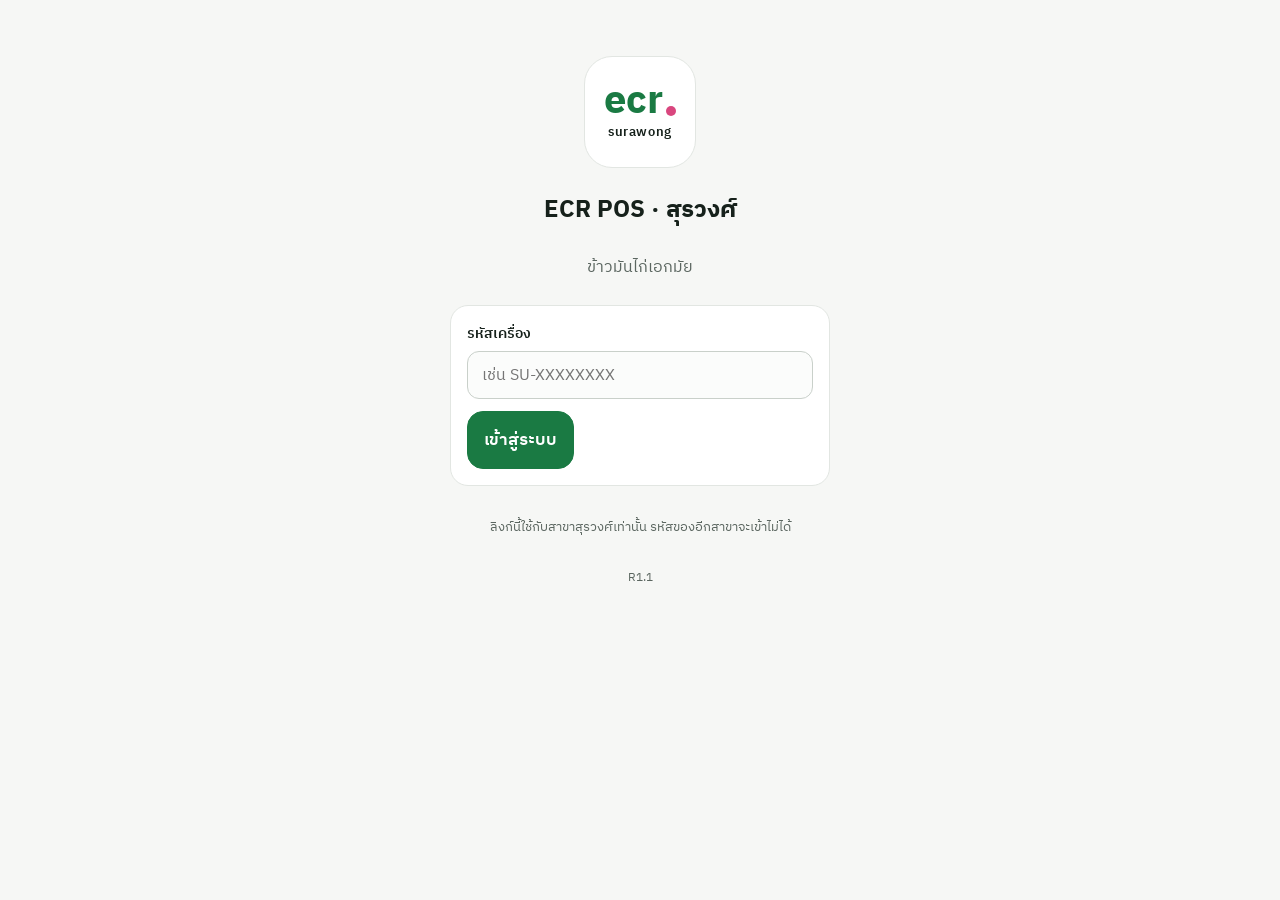
==== surawong/index.html @ 8c13bf03 "Menu editor: add/change/remove menu photo (R1.1) Co-Authored-By: Claude Opus 5.5 <noreply@anthropic." ====
<!doctype html>
<html lang="th">
<head>
<meta charset="utf-8">
<meta name="viewport" content="width=device-width, initial-scale=1, viewport-fit=cover">
<meta name="theme-color" content="#ffffff">
<meta name="robots" content="noindex">
<title>ECR POS · สุรวงศ์</title>
<link rel="manifest" href="manifest.webmanifest">
<link rel="icon" href="icon-32.png">
<link rel="apple-touch-icon" href="icon-180.png">
<link rel="preconnect" href="https://fonts.googleapis.com">
<link rel="stylesheet" href="https://fonts.googleapis.com/css2?family=IBM+Plex+Sans+Thai:wght@400;500;600;700&family=Sarabun:wght@400;700&display=swap">
<link rel="stylesheet" href="../app/app.css?v=R1.1">
</head>
<body>
<div id="app"></div>
<script src="config.js?v=R1.1"></script>
<script src="../app/printer.js?v=R1.1"></script>
<script src="../app/app.js?v=R1.1"></script>
</body>
</html>
---- app/app.css ----
:root{--g:#1A7A43;--g2:#135C32;--gl:#EAF5EE;--p:#D9467E;--p2:#9C2353;--pl:#FFF1F6;--pb:#F5C9DA;--ink:#16211B;--mut:#5B6660;--line:#E2E6E2;--bg:#F6F7F5;--card:#fff;--warn:#B26B00;--warnl:#FFF5E0}
*{box-sizing:border-box;-webkit-tap-highlight-color:transparent}
html,body{margin:0;background:var(--bg);color:var(--ink);font-family:"IBM Plex Sans Thai","Sarabun",system-ui,sans-serif;font-size:16px}
button,input,select,textarea{font:inherit;color:inherit}
button{cursor:pointer}
button:disabled{opacity:.5;cursor:default}
#app{max-width:760px;margin:0 auto;min-height:100vh;min-height:100dvh;display:flex;flex-direction:column}
.muted{color:var(--mut)}.pink{color:var(--p2)!important}.center{text-align:center}.mt{margin-top:14px}.wide{width:100%}
.row{display:flex}.col{display:flex;flex-direction:column}.gap{gap:8px}.wrap{flex-wrap:wrap}.grow{flex:1}.center-v{align-items:flex-end}
.note{font-size:13px;color:var(--mut);text-align:center;margin:10px 0}
.ver{font-size:12px;color:var(--mut)}
/* header */
.top{position:sticky;top:0;z-index:5;background:#fff;border-bottom:1px solid var(--line);display:flex;align-items:center;gap:10px;padding:10px 14px;min-height:60px}
.brand{display:flex;align-items:center;gap:6px}.brand b{font-size:22px;color:var(--g)}.brand i{width:7px;height:7px;border-radius:50%;background:var(--p);margin-top:9px}.brand span{font-weight:600;margin-left:4px}
.ttl{display:flex;flex-direction:column;line-height:1.25}.ttl b{font-size:17px}.ttl small{font-size:12px;color:var(--mut)}
.sp{flex:1}
.icon{width:44px;height:44px;border-radius:12px;border:1px solid var(--line);background:#fff;display:flex;align-items:center;justify-content:center;flex-shrink:0}
.status{display:flex;gap:6px;flex-wrap:wrap;padding:8px 14px;background:#fff;border-bottom:1px solid var(--line)}
.pill{display:inline-flex;align-items:center;gap:6px;border:0;border-radius:999px;padding:5px 11px;font-size:13px;font-weight:600}
.pill .dot{width:8px;height:8px;border-radius:50%;background:currentColor}
.pill.ok{background:var(--gl);color:var(--g2)}.pill.warn{background:var(--warnl);color:var(--warn)}.pill.bad{background:var(--pl);color:var(--p2)}.pill.off{background:#EEF1EE;color:var(--mut)}.pill.test{background:#16211B;color:#fff}
/* tabs */
.tabs{position:sticky;bottom:0;z-index:5;display:grid;grid-template-columns:repeat(4,1fr);background:#fff;border-top:1px solid var(--line);padding:6px 8px calc(6px + env(safe-area-inset-bottom))}
.tabs button{height:48px;border:0;background:transparent;border-radius:12px;font-weight:600;color:var(--mut)}
.tabs button.on{background:var(--ink);color:#fff}
main{padding:14px;flex:1}
.pad-b{padding-bottom:20px}
.sec{margin:18px 0 8px;font-size:14px;color:var(--mut)}
/* buttons */
.btn{min-height:44px;padding:0 16px;border-radius:12px;border:1px solid var(--line);background:#fff;font-weight:600;display:inline-flex;align-items:center;justify-content:center;gap:6px;flex-direction:row}
.btn.primary{background:var(--g);border-color:var(--g);color:#fff}.btn.outline{border:2px solid var(--g);color:var(--g2);background:#fff}
.btn.ghost{background:#fff}.btn.danger{background:var(--p2);border-color:var(--p2);color:#fff}.danger-t{color:var(--p2)}
.btn.big{min-height:58px;font-size:17px;border-radius:16px}.btn.sm{min-height:36px;padding:0 12px;font-size:14px}
.btn small{display:block;font-size:11px;font-weight:500;color:var(--mut)}.btn.outline.big{flex-direction:column;gap:0}
.grid2{display:grid;grid-template-columns:repeat(2,minmax(0,1fr));gap:10px}.grid3{display:grid;grid-template-columns:repeat(3,minmax(0,1fr));gap:10px}.grid4{display:grid;grid-template-columns:repeat(4,minmax(0,1fr));gap:6px}
@media(min-width:600px){.grid3{grid-template-columns:repeat(5,minmax(0,1fr))}}
/* tables */
.tile{height:96px;border-radius:16px;border:1px solid #DDE2DE;background:#fff;display:flex;flex-direction:column;align-items:flex-start;justify-content:space-between;padding:10px 12px;text-align:left}
.tile b{font-size:18px}.tile small{font-size:12px;color:var(--mut)}
.tile.open{border:2px solid var(--p);background:var(--pl)}.tile.open em{font-style:normal;font-weight:700;color:var(--p2);font-size:15px;display:block}.tile.open small{color:#7A1D42}
.tile.add{border:1px dashed #A9B3AC;background:transparent;align-items:center;justify-content:center;font-weight:600;color:#3D4842}
.sumbar{display:grid;grid-template-columns:repeat(3,1fr);gap:8px;background:#fff;border-top:1px solid var(--line);padding:10px 16px}
.sumbar small{display:block;font-size:12px;color:var(--mut)}.sumbar b{font-size:18px}
/* order */
.order{display:flex;flex-direction:column;flex:1}
.chips{display:flex;gap:6px;padding:10px 14px 6px;overflow-x:auto}
.chips button{height:40px;padding:0 14px;border-radius:999px;border:1px solid #DDE2DE;background:#fff;white-space:nowrap}
.chips button.on{background:var(--g);border-color:var(--g);color:#fff;font-weight:600}
.menu{display:grid;grid-template-columns:repeat(2,minmax(0,1fr));gap:8px;padding:4px 14px 12px}
@media(min-width:600px){.menu{grid-template-columns:repeat(3,minmax(0,1fr))}}
.mi{min-height:76px;border-radius:14px;border:1px solid #DDE2DE;background:#fff;padding:10px 12px;display:flex;flex-direction:column;align-items:flex-start;justify-content:space-between;gap:6px;text-align:left}
.mi img{width:100%;height:84px;object-fit:cover;border-radius:10px}
.mi span{font-size:14px;line-height:1.35}.mi b{color:var(--g2)}
.cart{position:sticky;bottom:0;margin-top:auto;background:#fff;border-top:1px solid var(--line);border-radius:20px 20px 0 0;padding:12px 14px calc(14px + env(safe-area-inset-bottom));box-shadow:0 -6px 20px rgba(0,0,0,.05)}
.cart-h{display:flex;justify-content:space-between;align-items:baseline;margin-bottom:6px}
.lines{max-height:34vh;overflow-y:auto}
.line{display:flex;align-items:center;gap:8px;padding:7px 0;border-bottom:1px solid #EEF1EE}
.lname{flex:1;display:flex;flex-direction:column;align-items:flex-start;border:0;background:transparent;padding:0;text-align:left;font-size:14px}
.lname small{font-size:12px;color:var(--mut)}
.tag{font-style:normal;font-size:11px;background:var(--gl);color:var(--g2);padding:1px 6px;border-radius:6px}
.qty{display:flex;align-items:center;gap:8px}.qty button{width:36px;height:36px;border-radius:10px;border:1px solid var(--line);background:#fff;font-size:18px}
.qty b{min-width:18px;text-align:center}
.amt{min-width:58px;text-align:right;font-weight:600}
.total{display:flex;justify-content:space-between;padding:10px 0;font-size:18px;font-weight:700}
/* pay */
.pay{display:flex;flex-direction:column;gap:12px}
.due{text-align:center}.due small{color:var(--mut)}.due b{display:block;font-size:46px}
.seg{height:54px;border-radius:14px;border:1px solid #DDE2DE;background:#fff;font-weight:600;font-size:16px}.seg.on{border:2px solid var(--g);background:var(--gl);color:var(--g2)}
.card{background:#fff;border:1px solid var(--line);border-radius:18px;padding:16px;margin-bottom:12px}
.card h4{margin:0 0 6px}.card p{margin:4px 0 10px}
.qbtn{height:46px;border-radius:10px;border:1px solid #DDE2DE;background:#fff;font-weight:600}
.change{display:flex;justify-content:space-between;align-items:baseline;border-top:1px solid #EEF1EE;padding-top:10px;margin-top:10px}.change b{font-size:28px;color:var(--g2)}
.qr{max-width:280px;width:100%;border-radius:12px}
.chk{display:flex;align-items:center;gap:8px;min-height:40px}.chk input{width:20px;height:20px;accent-color:var(--g)}
/* forms */
.fld{display:flex;flex-direction:column;gap:6px;margin-bottom:12px}.fld span{font-size:14px;font-weight:600}
.fld input,.fld select,.fld textarea{min-height:48px;border:1px solid #C9D0CA;border-radius:12px;padding:0 14px;background:#FBFCFB;font-size:16px}
.fld textarea{padding:10px 14px}
#recv{font-size:24px;font-weight:700}
/* lists */
.list{display:flex;flex-direction:column;gap:8px}
.bill{display:flex;align-items:center;gap:10px;background:#fff;border:1px solid var(--line);border-radius:14px;padding:10px 12px;text-align:left;min-height:56px}
.bill>span{flex:1;display:flex;flex-direction:column}.bill small{font-size:12px;color:var(--mut)}.bill em{font-style:normal;font-weight:700;min-width:60px;text-align:right}
.chip{font-size:12px;font-weight:600;padding:3px 9px;border-radius:999px}.chip.ok{background:var(--gl);color:var(--g2)}.chip.pink{background:var(--pl);color:var(--p2)}.chip.off{background:#EEF1EE;color:var(--mut)}
.hero{background:var(--g);color:#fff;border-radius:18px;padding:16px;margin:4px 0 12px}.hero small{display:block;opacity:.9;font-size:13px}.hero b{font-size:34px}
.kpi{background:#fff;border:1px solid var(--line);border-radius:16px;padding:12px 14px}.kpi small{display:block;font-size:12px;color:var(--mut)}.kpi b{font-size:19px}
.topl{background:#fff;border:1px solid var(--line);border-radius:16px;padding:8px 14px 8px 34px;margin:0}.topl li{padding:6px 0}.topl li span{margin-right:8px}
/* login / lock */
.login{display:flex;flex-direction:column;align-items:center;gap:8px;padding:56px 24px 32px;text-align:center}
.login .card{width:100%;max-width:380px;text-align:left}
.logo{display:flex;flex-direction:column;align-items:center;justify-content:center;width:112px;height:112px;border-radius:28px;background:#fff;border:1px solid var(--line)}
.logo .mark{display:flex;align-items:flex-end;gap:3px}.logo b{font-size:40px;color:var(--g);line-height:1}.logo i{width:10px;height:10px;border-radius:50%;background:var(--p);margin-bottom:5px}
.logo span{font-size:13px;font-weight:600;letter-spacing:.04em}
.login h1{font-size:24px;margin:14px 0 0}.login h2{margin:14px 0 0}
.pinview{display:flex;gap:12px;height:28px;align-items:center;margin:10px 0}.pinview i{width:14px;height:14px;border-radius:50%;background:var(--ink)}
.pad{display:grid;grid-template-columns:repeat(3,80px);gap:12px}
.pad button{height:64px;border-radius:16px;border:1px solid var(--line);background:#fff;font-size:22px;font-weight:600}
/* modal */
.modal-bg{position:fixed;inset:0;background:rgba(22,33,27,.45);z-index:50;display:flex;align-items:flex-end;justify-content:center}
.modal{background:#fff;width:100%;max-width:560px;border-radius:22px 22px 0 0;padding:18px 18px calc(18px + env(safe-area-inset-bottom));max-height:88vh;overflow-y:auto}
.modal h3{margin:0 0 6px}
@media(min-width:600px){.modal-bg{align-items:center}.modal{border-radius:22px}}
.optg{border-top:1px solid #EEF1EE;padding:10px 0}.optg small{color:var(--mut);margin-left:6px;font-size:12px}
.opts{display:flex;flex-wrap:wrap;gap:8px;margin-top:8px}
.opt input{position:absolute;opacity:0}.opt span{display:inline-flex;align-items:center;min-height:44px;padding:0 14px;border:1px solid #C9D0CA;border-radius:12px}
.opt input:checked+span{border:2px solid var(--g);background:var(--gl);color:var(--g2);font-weight:600}
.opt input:focus-visible+span{outline:2px solid var(--g)}
/* toast */
.toast{position:fixed;left:50%;bottom:90px;transform:translateX(-50%) translateY(20px);background:var(--ink);color:#fff;padding:12px 18px;border-radius:14px;opacity:0;pointer-events:none;transition:.2s;z-index:60;max-width:90vw;text-align:center}
.toast.show{opacity:1;transform:translateX(-50%)}.toast.err{background:var(--p2)}
.settings .row .btn{flex:0 1 auto}

.imgrow{display:flex;align-items:center;gap:10px;margin:6px 0 12px}.imgrow img{width:96px;height:64px;object-fit:cover;border-radius:10px}.noimg{width:96px;height:64px;border-radius:10px;background:#EEF1EE;color:var(--mut);font-size:12px;display:flex;align-items:center;justify-content:center}
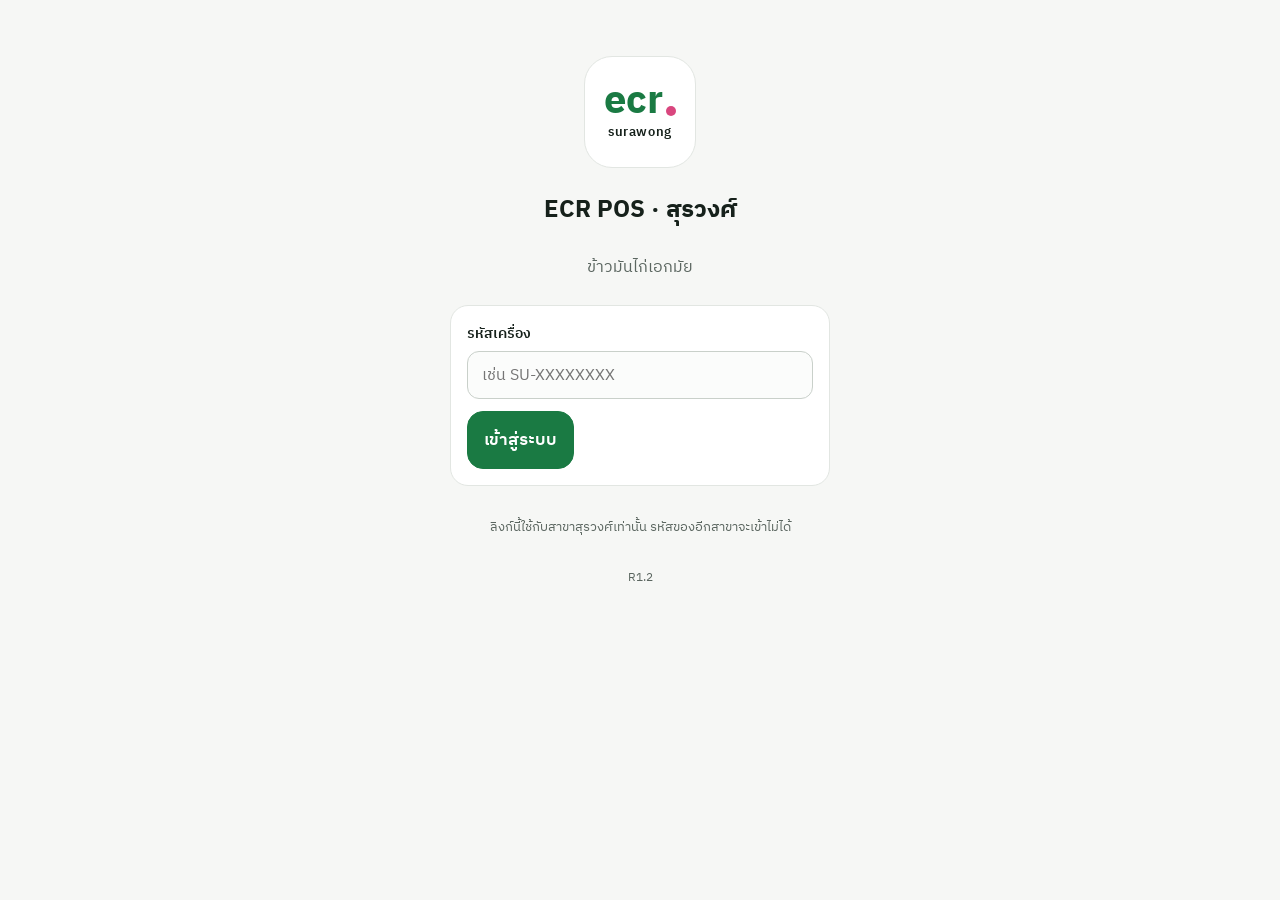
==== commit e1350190: "Auto-refresh images when changed (imagesVer); manual reload button (R1.2 / backend R1.1) Co-Authored" ====
--- a/surawong/index.html
+++ b/surawong/index.html
@@ -11,12 +11,12 @@
 <link rel="apple-touch-icon" href="icon-180.png">
 <link rel="preconnect" href="https://fonts.googleapis.com">
 <link rel="stylesheet" href="https://fonts.googleapis.com/css2?family=IBM+Plex+Sans+Thai:wght@400;500;600;700&family=Sarabun:wght@400;700&display=swap">
-<link rel="stylesheet" href="../app/app.css?v=R1.1">
+<link rel="stylesheet" href="../app/app.css?v=R1.2">
 </head>
 <body>
 <div id="app"></div>
-<script src="config.js?v=R1.1"></script>
-<script src="../app/printer.js?v=R1.1"></script>
-<script src="../app/app.js?v=R1.1"></script>
+<script src="config.js?v=R1.2"></script>
+<script src="../app/printer.js?v=R1.2"></script>
+<script src="../app/app.js?v=R1.2"></script>
 </body>
 </html>
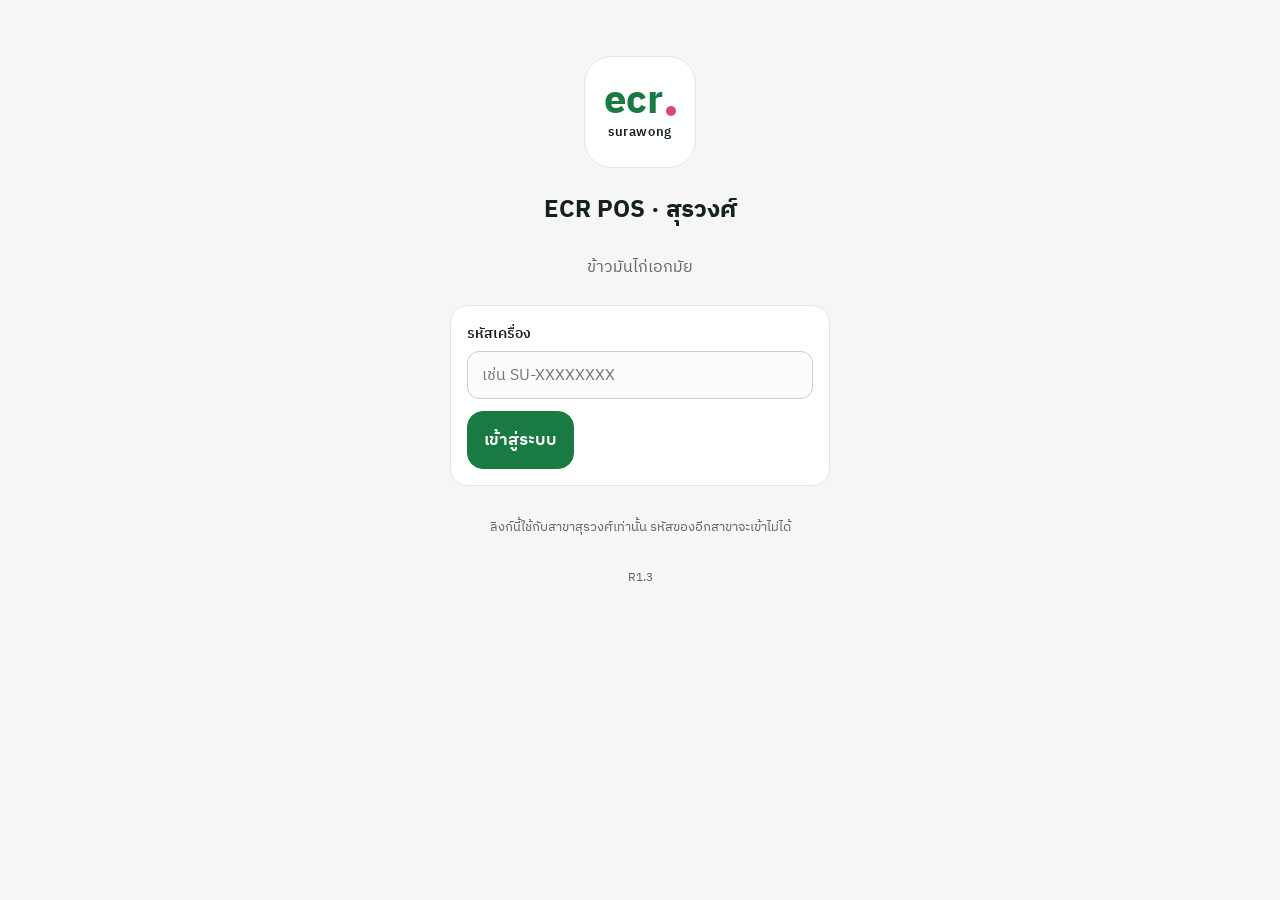
==== commit ed02c90e: "R1.3: fix bills/summary layout, LINE MAN label prints order no only, maskable icons Co-Authored-By: " ====
--- a/surawong/index.html
+++ b/surawong/index.html
@@ -11,12 +11,12 @@
 <link rel="apple-touch-icon" href="icon-180.png">
 <link rel="preconnect" href="https://fonts.googleapis.com">
 <link rel="stylesheet" href="https://fonts.googleapis.com/css2?family=IBM+Plex+Sans+Thai:wght@400;500;600;700&family=Sarabun:wght@400;700&display=swap">
-<link rel="stylesheet" href="../app/app.css?v=R1.2">
+<link rel="stylesheet" href="../app/app.css?v=R1.3">
 </head>
 <body>
 <div id="app"></div>
-<script src="config.js?v=R1.2"></script>
-<script src="../app/printer.js?v=R1.2"></script>
-<script src="../app/app.js?v=R1.2"></script>
+<script src="config.js?v=R1.3"></script>
+<script src="../app/printer.js?v=R1.3"></script>
+<script src="../app/app.js?v=R1.3"></script>
 </body>
 </html>
--- a/app/app.css
+++ b/app/app.css
@@ -80,7 +80,7 @@
 /* lists */
 .list{display:flex;flex-direction:column;gap:8px}
 .bill{display:flex;align-items:center;gap:10px;background:#fff;border:1px solid var(--line);border-radius:14px;padding:10px 12px;text-align:left;min-height:56px}
-.bill>span{flex:1;display:flex;flex-direction:column}.bill small{font-size:12px;color:var(--mut)}.bill em{font-style:normal;font-weight:700;min-width:60px;text-align:right}
+.bill .bi{flex:1;min-width:0;display:flex;flex-direction:column}.bill>b{min-width:52px}.bill .chip{flex:0 0 auto}.bill small{font-size:12px;color:var(--mut)}.bill em{font-style:normal;font-weight:700;min-width:60px;text-align:right}
 .chip{font-size:12px;font-weight:600;padding:3px 9px;border-radius:999px}.chip.ok{background:var(--gl);color:var(--g2)}.chip.pink{background:var(--pl);color:var(--p2)}.chip.off{background:#EEF1EE;color:var(--mut)}
 .hero{background:var(--g);color:#fff;border-radius:18px;padding:16px;margin:4px 0 12px}.hero small{display:block;opacity:.9;font-size:13px}.hero b{font-size:34px}
 .kpi{background:#fff;border:1px solid var(--line);border-radius:16px;padding:12px 14px}.kpi small{display:block;font-size:12px;color:var(--mut)}.kpi b{font-size:19px}
@@ -111,3 +111,5 @@
 .settings .row .btn{flex:0 1 auto}
 
 .imgrow{display:flex;align-items:center;gap:10px;margin:6px 0 12px}.imgrow img{width:96px;height:64px;object-fit:cover;border-radius:10px}.noimg{width:96px;height:64px;border-radius:10px;background:#EEF1EE;color:var(--mut);font-size:12px;display:flex;align-items:center;justify-content:center}
+
+.daterow{display:grid;grid-template-columns:minmax(0,1fr) auto;gap:8px;align-items:end;margin-bottom:12px}.daterow .fld{margin:0}.daterow .btn{min-height:48px}.daterow input{width:100%}
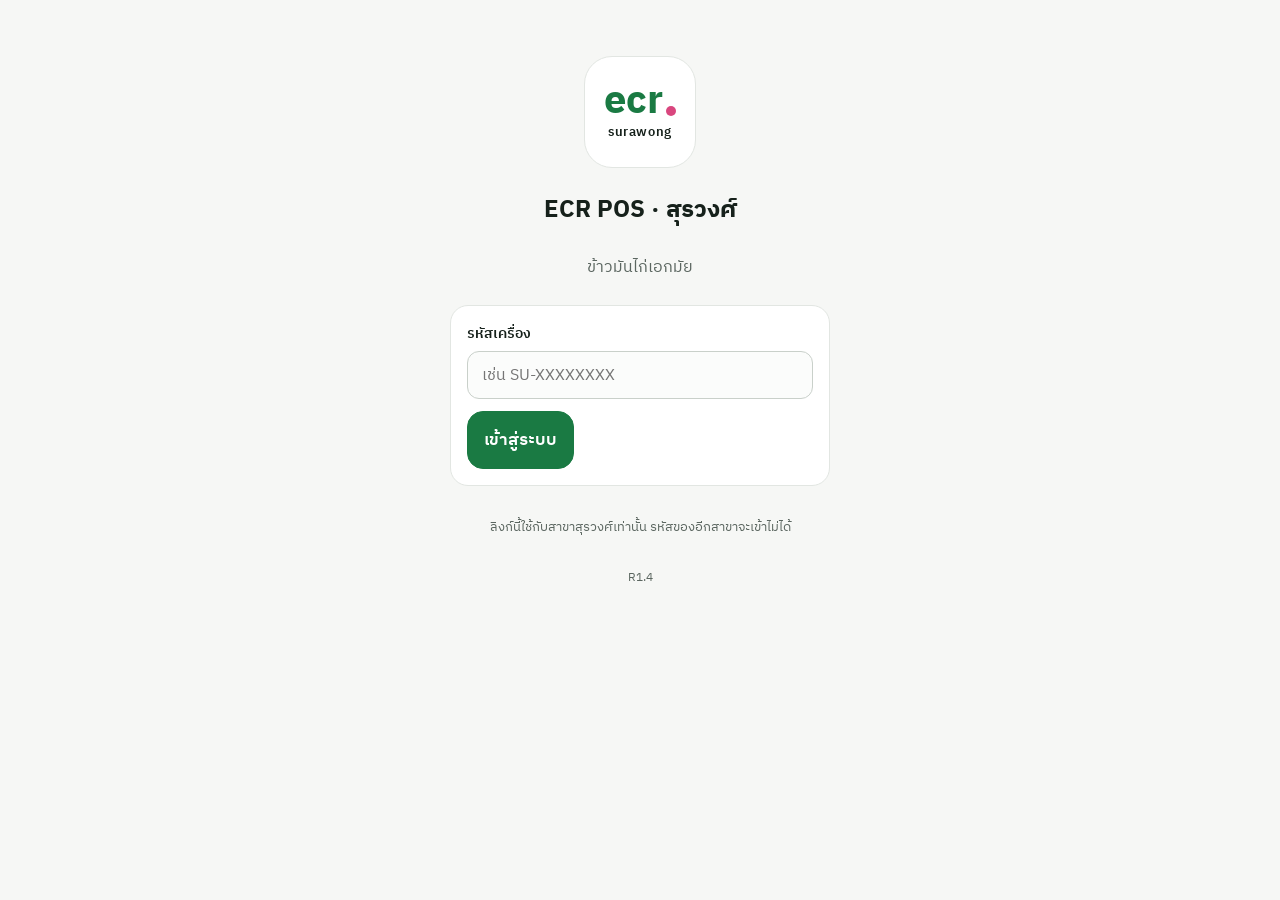
==== commit d9c4cb06: "R1.4: show open-order age as minutes/hours/days Co-Authored-By: Claude Opus 5.5 <noreply@anthropic.c" ====
--- a/surawong/index.html
+++ b/surawong/index.html
@@ -11,12 +11,12 @@
 <link rel="apple-touch-icon" href="icon-180.png">
 <link rel="preconnect" href="https://fonts.googleapis.com">
 <link rel="stylesheet" href="https://fonts.googleapis.com/css2?family=IBM+Plex+Sans+Thai:wght@400;500;600;700&family=Sarabun:wght@400;700&display=swap">
-<link rel="stylesheet" href="../app/app.css?v=R1.3">
+<link rel="stylesheet" href="../app/app.css?v=R1.4">
 </head>
 <body>
 <div id="app"></div>
-<script src="config.js?v=R1.3"></script>
-<script src="../app/printer.js?v=R1.3"></script>
-<script src="../app/app.js?v=R1.3"></script>
+<script src="config.js?v=R1.4"></script>
+<script src="../app/printer.js?v=R1.4"></script>
+<script src="../app/app.js?v=R1.4"></script>
 </body>
 </html>
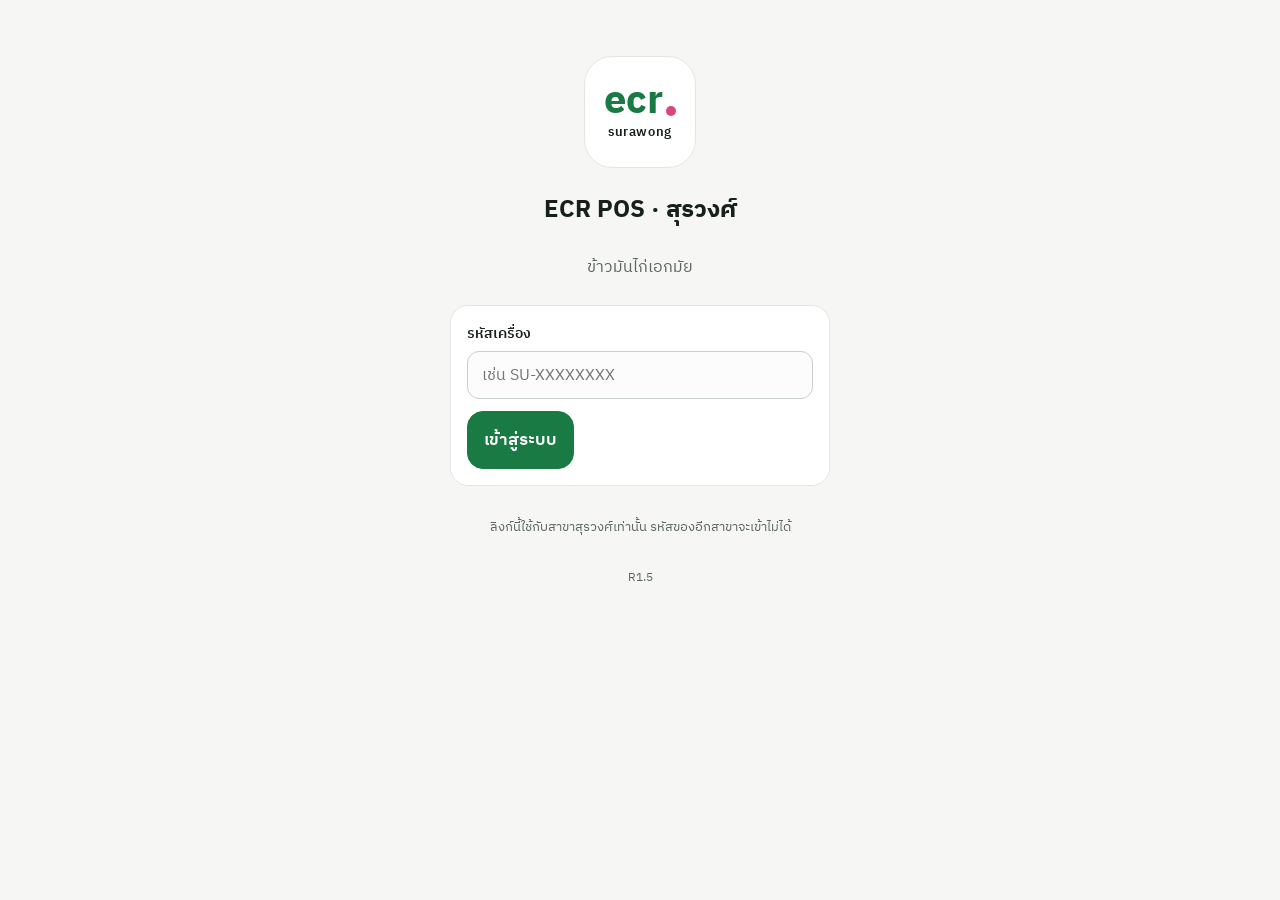
==== commit 896a36c9: "R1.5: auto-reload when a new version is published; explain missing manager PIN Co-Authored-By: Claud" ====
--- a/surawong/index.html
+++ b/surawong/index.html
@@ -11,12 +11,12 @@
 <link rel="apple-touch-icon" href="icon-180.png">
 <link rel="preconnect" href="https://fonts.googleapis.com">
 <link rel="stylesheet" href="https://fonts.googleapis.com/css2?family=IBM+Plex+Sans+Thai:wght@400;500;600;700&family=Sarabun:wght@400;700&display=swap">
-<link rel="stylesheet" href="../app/app.css?v=R1.4">
+<link rel="stylesheet" href="../app/app.css?v=R1.5">
 </head>
 <body>
 <div id="app"></div>
-<script src="config.js?v=R1.4"></script>
-<script src="../app/printer.js?v=R1.4"></script>
-<script src="../app/app.js?v=R1.4"></script>
+<script src="config.js?v=R1.5"></script>
+<script src="../app/printer.js?v=R1.5"></script>
+<script src="../app/app.js?v=R1.5"></script>
 </body>
 </html>
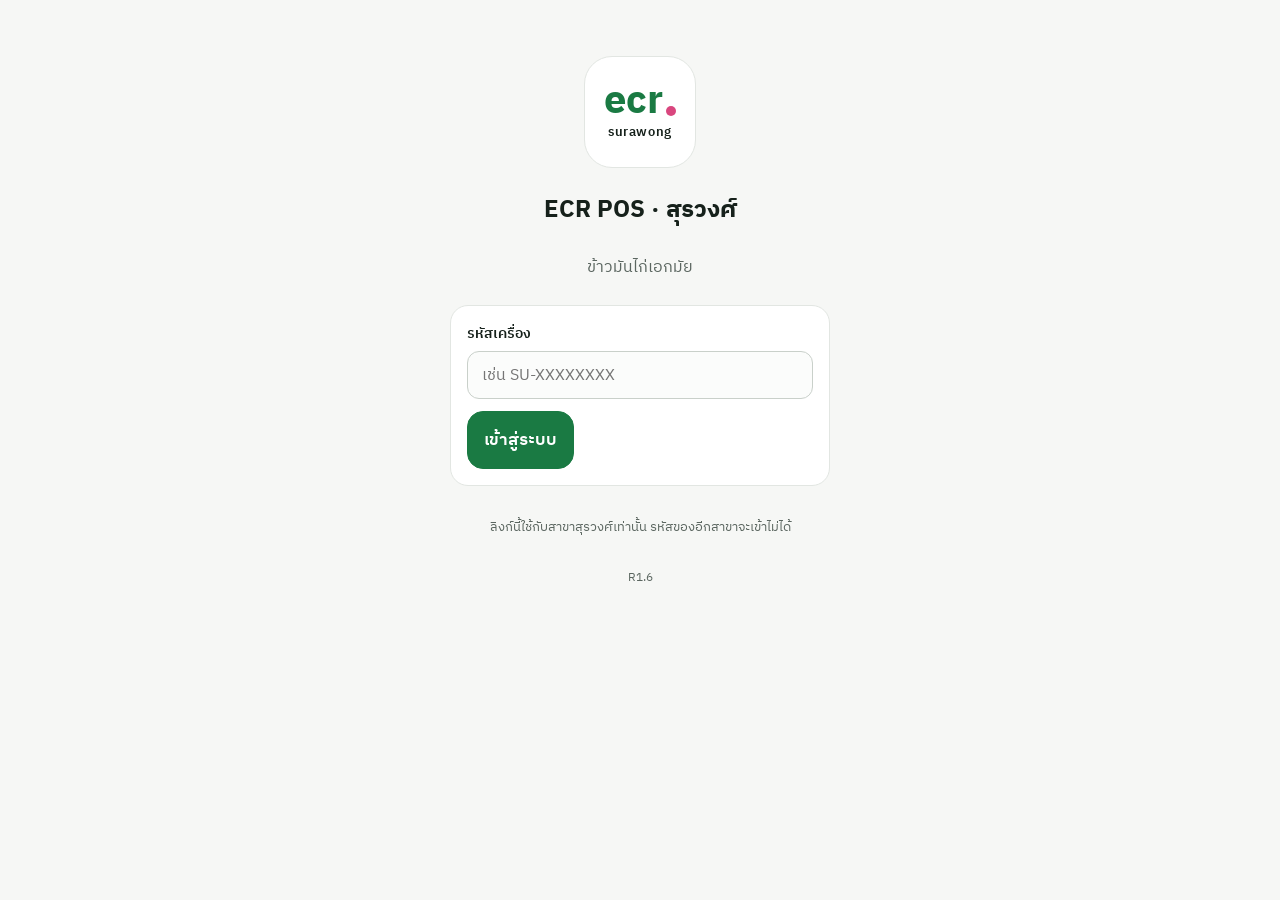
==== commit e500e8c3: "R1.6: fix sync engine stuck after reload; stale getAll no longer reverts fresh edits - flush(): when" ====
--- a/surawong/index.html
+++ b/surawong/index.html
@@ -11,12 +11,12 @@
 <link rel="apple-touch-icon" href="icon-180.png">
 <link rel="preconnect" href="https://fonts.googleapis.com">
 <link rel="stylesheet" href="https://fonts.googleapis.com/css2?family=IBM+Plex+Sans+Thai:wght@400;500;600;700&family=Sarabun:wght@400;700&display=swap">
-<link rel="stylesheet" href="../app/app.css?v=R1.5">
+<link rel="stylesheet" href="../app/app.css?v=R1.6">
 </head>
 <body>
 <div id="app"></div>
-<script src="config.js?v=R1.5"></script>
-<script src="../app/printer.js?v=R1.5"></script>
-<script src="../app/app.js?v=R1.5"></script>
+<script src="config.js?v=R1.6"></script>
+<script src="../app/printer.js?v=R1.6"></script>
+<script src="../app/app.js?v=R1.6"></script>
 </body>
 </html>
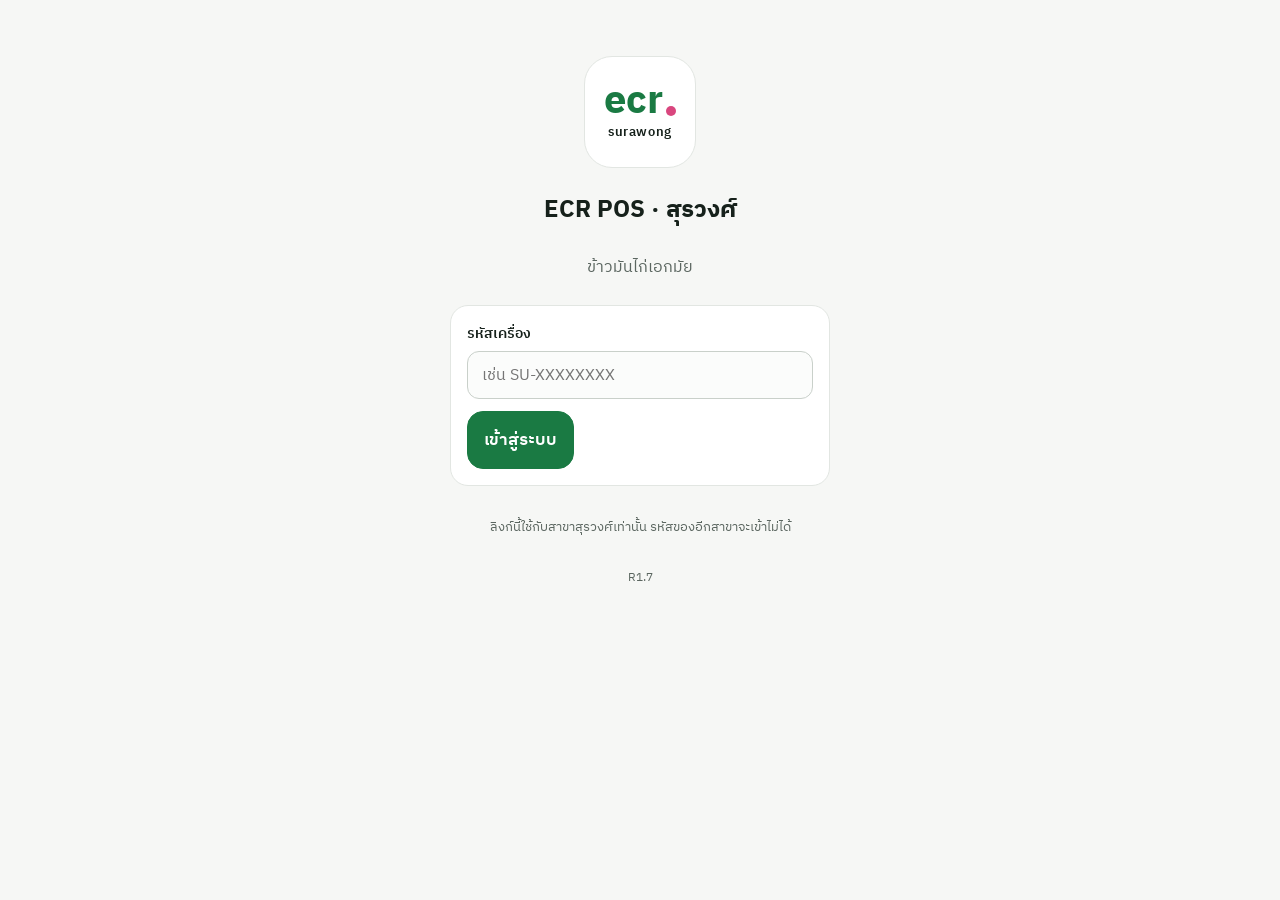
==== commit e4e69713: "R1.7: retry queued sends immediately on unlock/return; cap retry wait at 30s Co-Authored-By: Claude " ====
--- a/surawong/index.html
+++ b/surawong/index.html
@@ -11,12 +11,12 @@
 <link rel="apple-touch-icon" href="icon-180.png">
 <link rel="preconnect" href="https://fonts.googleapis.com">
 <link rel="stylesheet" href="https://fonts.googleapis.com/css2?family=IBM+Plex+Sans+Thai:wght@400;500;600;700&family=Sarabun:wght@400;700&display=swap">
-<link rel="stylesheet" href="../app/app.css?v=R1.6">
+<link rel="stylesheet" href="../app/app.css?v=R1.7">
 </head>
 <body>
 <div id="app"></div>
-<script src="config.js?v=R1.6"></script>
-<script src="../app/printer.js?v=R1.6"></script>
-<script src="../app/app.js?v=R1.6"></script>
+<script src="config.js?v=R1.7"></script>
+<script src="../app/printer.js?v=R1.7"></script>
+<script src="../app/app.js?v=R1.7"></script>
 </body>
 </html>
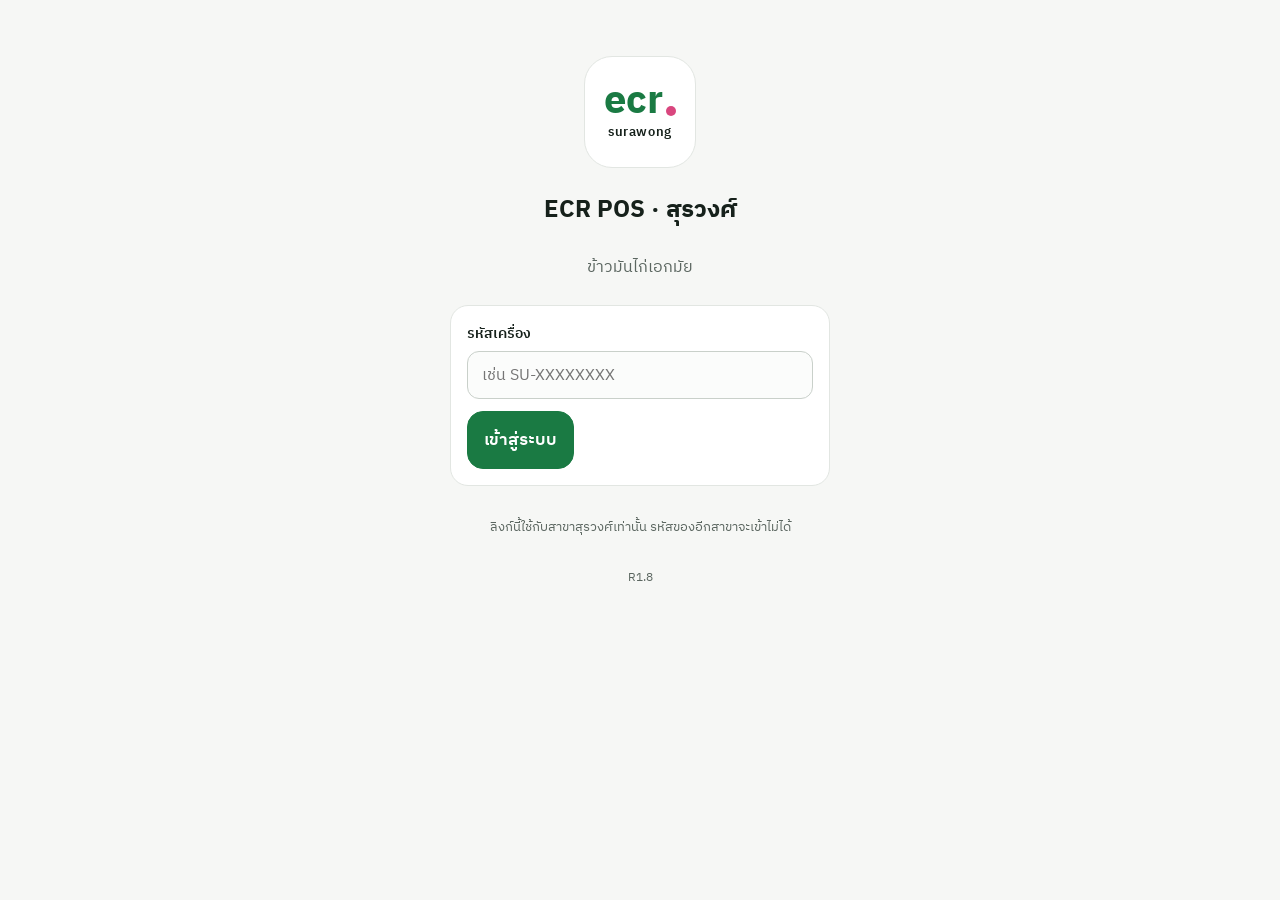
==== commit eb146589: "R1.8: drag-and-drop reorder of categories and menu items; fetch pictures for new menu items Co-Autho" ====
--- a/surawong/index.html
+++ b/surawong/index.html
@@ -11,12 +11,12 @@
 <link rel="apple-touch-icon" href="icon-180.png">
 <link rel="preconnect" href="https://fonts.googleapis.com">
 <link rel="stylesheet" href="https://fonts.googleapis.com/css2?family=IBM+Plex+Sans+Thai:wght@400;500;600;700&family=Sarabun:wght@400;700&display=swap">
-<link rel="stylesheet" href="../app/app.css?v=R1.7">
+<link rel="stylesheet" href="../app/app.css?v=R1.8">
 </head>
 <body>
 <div id="app"></div>
-<script src="config.js?v=R1.7"></script>
-<script src="../app/printer.js?v=R1.7"></script>
-<script src="../app/app.js?v=R1.7"></script>
+<script src="config.js?v=R1.8"></script>
+<script src="../app/printer.js?v=R1.8"></script>
+<script src="../app/app.js?v=R1.8"></script>
 </body>
 </html>
--- a/app/app.css
+++ b/app/app.css
@@ -113,3 +113,15 @@
 .imgrow{display:flex;align-items:center;gap:10px;margin:6px 0 12px}.imgrow img{width:96px;height:64px;object-fit:cover;border-radius:10px}.noimg{width:96px;height:64px;border-radius:10px;background:#EEF1EE;color:var(--mut);font-size:12px;display:flex;align-items:center;justify-content:center}
 
 .daterow{display:grid;grid-template-columns:minmax(0,1fr) auto;gap:8px;align-items:end;margin-bottom:12px}.daterow .fld{margin:0}.daterow .btn{min-height:48px}.daterow input{width:100%}
+
+/* drag & drop reorder */
+.srow{display:flex;align-items:stretch;gap:6px}.srow .bill{flex:1;min-width:0}
+.drag{display:flex;align-items:center;justify-content:center;min-width:36px;min-height:44px;border-radius:10px;color:var(--mut);font-weight:700;letter-spacing:-2px;cursor:grab;touch-action:none;user-select:none;-webkit-user-select:none}
+.drag:active{cursor:grabbing;background:#EEF1EE}
+.cathead .drag{min-height:40px}
+.dragi{letter-spacing:-2px}
+.dragging{position:fixed;z-index:60;pointer-events:none;box-shadow:0 10px 28px rgba(0,0,0,.18);border-radius:14px;background:#fff;opacity:.96}
+.drag-ph{border:2px dashed #C9D0CA;border-radius:14px;background:rgba(0,0,0,.02);margin:0}
+.cats.collapsed .list{display:none}.cats.collapsed .catblk{background:#fff;border:1px solid var(--line);border-radius:14px;padding:0 10px 8px;margin-top:8px}
+.small{font-size:13px}
+.cathead{align-items:center;gap:4px;margin-bottom:8px}.cathead h4{margin:0}
